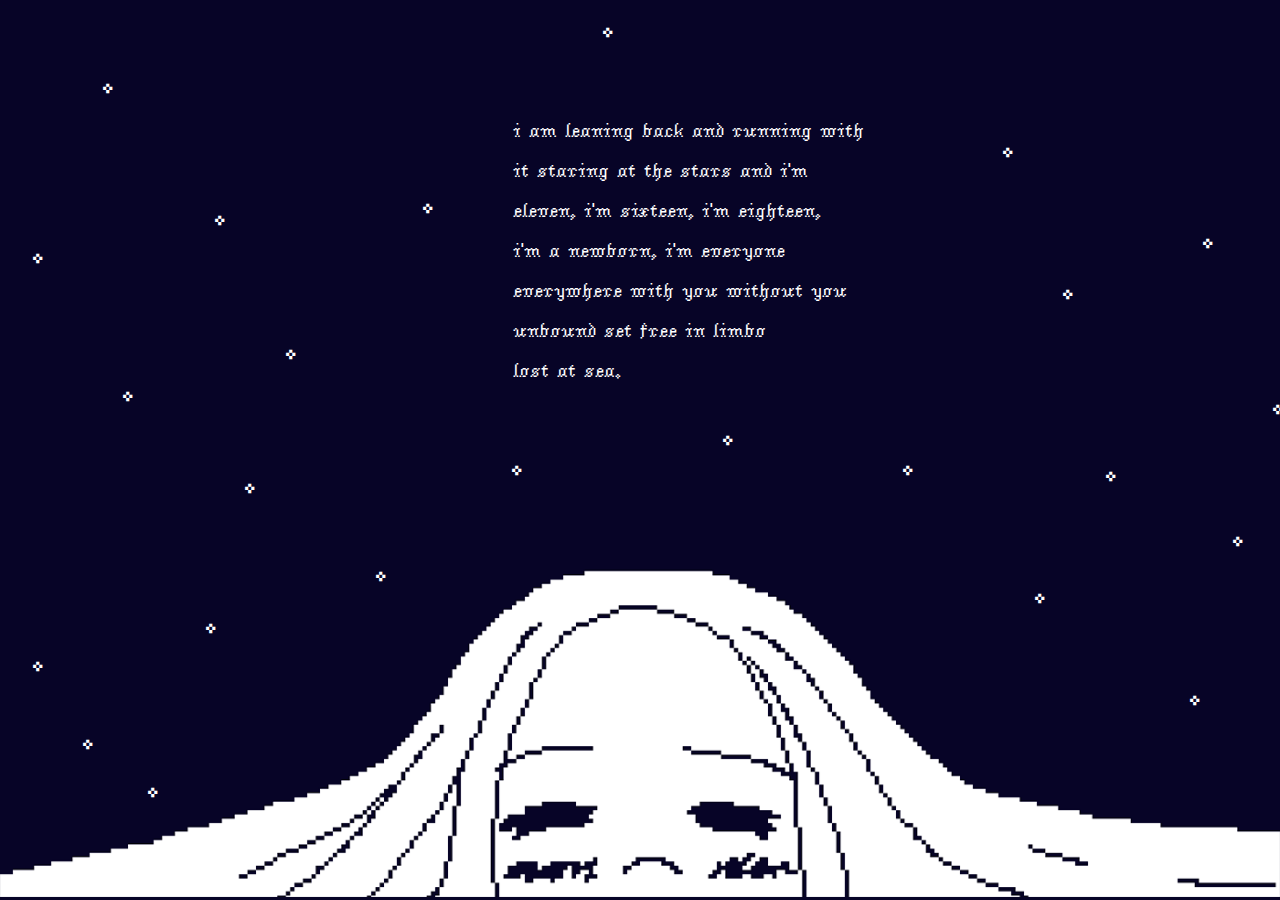
==== lost-at-sea/index.html @ 718769f4 "added lost at sea" ====
<!DOCTYPE html>
<html lang='en'>

<head>

        <link rel="stylesheet" href="style.css">
        <link rel="preconnect" href="https://fonts.googleapis.com">
        <link rel="preconnect" href="https://fonts.gstatic.com" crossorigin>
        <link href="https://fonts.googleapis.com/css2?family=Jacquarda+Bastarda+9&family=Yarndings+12&display=swap"
                rel="stylesheet">
        <meta name="viewport" content="width=device-width, initial-scale=1.0">
        <link rel="icon" type="image/x-icon" href="/favicon.png">

        <title>★⋆*</title>
</head>

<body>

        <div id="container">

               

                <div id="sky-stars" class="unselectable">

                        <!-- <div id="links"><a href="/lost-at-sea/by-bryan-lee-o-malley.jpg">?</a>
                                <a href="https://margauxlim.github.io">*</a></div> -->

                

                        <!-- 1 - your best american girl -->
                        <div id="star"><a href="https://www.youtube.com/watch?v=u_hDHm9MD0I">
                                        .</a></div>

                        <!-- 2 - pool -->
                        <div id="star"><a href="https://www.youtube.com/watch?v=KjJNEqxepeU">
                                        .</a></div>

                        <!-- 3 - me in 20 years -->
                        <div id="star"><a href="https://www.youtube.com/watch?v=nUI2t7iDTM0">
                                        .</a></div>

                        <!-- 4 - shake it out -->
                        <div id="star"><a href="https://www.youtube.com/watch?v=1VhFpBr_Fzo">
                                        .</a></div>

                        <!-- 5 - take care of yourself -->
                        <div id="star"><a href="https://www.youtube.com/watch?v=cVUVXPrPBfI">
                                        .</a></div>

                        <!-- 6 -before the world was big -->
                        <div id="star"><a href="https://www.youtube.com/watch?v=hDprSv9DjxY">
                                        .</a></div>

                        <!-- 7 - anthems for a seventeen year old girl -->
                        <div id="star"><a href="https://www.youtube.com/watch?v=u_hDHm9MD0I">
                                        .</a></div>

                        <!-- 8 - waiting room -->
                        <div id="star"><a href="https://www.youtube.com/watch?v=VUOwg6nhuzA">
                                        .</a></div>

                        <!-- 9 - body -->
                        <div id="star"><a href="https://www.youtube.com/watch?v=5z2zKPW5BxI">
                                        .</a></div>

                        <!-- 10 - landslide -->
                        <div id="star"><a href="https://www.youtube.com/watch?v=tL_-dd_LIgw">
                                        .</a></div>

                        <!-- 11 - seventeen -->
                        <div id="star"><a href="https://www.youtube.com/watch?v=s_ydog6YyUc">
                                        .</a></div>

                        <!-- 12 - love in the time of socialism -->
                        <div id="star"><a href="https://www.youtube.com/watch?v=3cybcpwEKJo">
                                        .</a></div>

                        <!-- 13 - kill her freak out -->
                        <div id="star"><a href="https://www.youtube.com/watch?v=dENo8nmvzN8">
                                        .</a></div>

                        <!-- 24 - 14 forever -->
                        <div id="star"><a href="https://www.youtube.com/watch?v=jqjuCPMMSIw">
                                        .</a></div>


                        <!-- 15 - emily i'm sorry -->
                        <div id="star"><a href="https://www.youtube.com/watch?v=0utmCIxfHgc">
                                        .</a></div>

                        <!-- 16 - this modern love -->
                        <div id="star"><a href="https://www.youtube.com/watch?v=gpyXaICxTuI">
                                        .</a></div>

                        <!-- 17 - still -->
                        <div id="star"><a href="https://www.youtube.com/watch?v=P13rHyOYjKA">
                                        .</a></div>

                        <!-- 18 - shook down -->
                        <div id="star"><a href="https://www.youtube.com/watch?v=IcsJoI10zZs">
                                        .</a></div>

                        <!-- 19 - mellon collie and the infinite sadness -->
                        <div id="star"><a href="https://www.youtube.com/watch?v=VOTQahF5SVE">
                                        .</a></div>

                        <!-- 20 - a lot's gonna change -->
                        <div id="star"><a href="https://www.youtube.com/watch?v=7OrVUk61wHE">
                                        .</a></div>

                        <!-- 21 - calendar girl -->
                        <div id="star"><a href="https://www.youtube.com/watch?v=wYeJ-SaCLPU">
                                        .</a></div>

                        <!-- 22 - ladies and gentlemen we are floating in space -->
                        <div id="star"><a href="https://www.youtube.com/watch?v=-UGbOqadHb0">
                                        .</a></div>

                        <!-- 23 - these days -->
                        <div id="star"><a href="https://www.youtube.com/watch?v=0_z_UEuEMAo">
                                        .</a></div>

                        <!-- 24 - chicago -->
                        <div id="star"><a href="https://www.youtube.com/watch?v=c_-cUdmdWgU">
                                        .</a></div>

                        <!-- 25 - garden song -->
                        <div id="star"><a href="https://www.youtube.com/watch?v=1u8rIx65QgA">
                                        .</a></div>

                        <!-- 26 - the boy who blocked his own shot -->
                        <div id="star"><a href="https://www.youtube.com/watch?v=j0naRFSK2hQ">
                                        .</a></div>

                        <!-- 27 - get me away from here, i'm dying -->
                        <div id="star"><a href="https://www.youtube.com/watch?v=wcKsxHURj24">
                                        .</a></div>

                        <!-- 28 - as much as i can -->
                        <div id="star"><a href="https://www.youtube.com/watch?v=uxjlvHJMElk">
                                        .</a></div>

                </div>

                <div id="panel">

                        <div id="words">

                                <!-- i am leaning back and running with 
    it and staring at the stars and i'm 
    eleven, i'm sixteen, i'm eighteen,
    i'm a newborn, i'm everyone
    everywhere with you without you
    unbound set free in limbo
    lost at sea. -->

                                <p><span id="1">i am leaning back and running with</span></p>
                                <p><span id="1">it</span> <span id="2">staring at the stars and</span> <span
                                                id="3">i'm</span></p>
                                <p><span id="3">eleven,</span> <span id="4">i'm sixteen,</span> <span id="5">i'm
                                                eighteen,</span></p>
                                <p><span id="6">i'm a newborn,</span> <span id="7">i'm everyone</span></p>
                                <p><span id="8">everywhere</span> <span id="9">with you</span> <span id="10">without
                                                you</span></p>
                                <p><span id="11">unbound</span> <span id="12">set free</span> <span id="13">in
                                                limbo</span></p>
                                <p><span id="14">lost at sea.</span></p>
                                <!-- ★⋆*. -->

                        </div>
                        <div id="raleigh">

                                <img src="raleigh.png" style="width: 100%;"></img>
                        </div>

                </div>


        </div>

</body>

</html>
---- lost-at-sea/style.css ----
.jacquarda-bastarda-9-regular {
    font-family: "Jacquarda Bastarda 9", serif;
    font-weight: 400;
    font-style: normal;
}


html,
body {
    font-family: "Jacquarda Bastarda 9";
    color: white;
    background-color: #070427;
    font-size: 20px;
    line-height: 20px;
    height: 100%;
    margin: 0;
    padding: 0;
}

#star {
    font-size: 2rem;
    /* text-shadow: 0 0 1rem #fff,
        0 0 2rem #fff,
        0 0 2rem #fff,
        0 0 2rem #fff; */
    position: relative;
    z-index: 1;
    width: 24px;
    height: 24px;
    line-height: 0;
    align-self: center;
}

#sky-stars {
    position: absolute;
    width: 100%;
    height: 100%;
    overflow: hidden;
}

div#words {
    position: absolute;
    margin-top: 5rem;
    margin-left: 40%;
    margin-right: 30%;
    height: 50%;
}

#container {
    width: 100%;
    height: 100%;
    justify-content: center;
    align-items: center;
    display: flex;
}

#star:nth-of-type(1) {
    left: 600px;
    top: 20px;
}

#star:nth-of-type(2) {
    left: 1300px;
    top: 40px;
}

#star:nth-of-type(3) {
    left: 212px;
    top: 160px;
}

#star:nth-of-type(4) {
    left: 100px;
    top: 4px;
}

#star:nth-of-type(5) {
    left: 420px;
    top: 100px;
}

#star:nth-of-type(6) {
    left: 1000px;
    top: 20px;
}

#star:nth-of-type(7) {
    left: 1200px;
    top: 87px;
}

#star:nth-of-type(8) {
    left: 1390px;
    top: 96px;
}

#star:nth-of-type(9) {
    left: 1060px;
    top: 90px;
}

#star:nth-of-type(10) {
    left: 30px;
    top: 30px;
}

#star:nth-of-type(11) {
    left: 1270px;
    top: 157px;
}

#star:nth-of-type(12) {
    left: 1103px;
    top: 200px;
}

#star:nth-of-type(13) {
    left: 1187px;
    top: 400px;
}

#star:nth-of-type(14) {
    left: 283px;
    top: 30px;
}

#star:nth-of-type(15) {
    left: 509px;
    top: 122px;
}

#star:nth-of-type(16) {
    left: 900px;
    top: 98px;
}

#star:nth-of-type(17) {
    left: 120px;
    top: px;
}

#star:nth-of-type(18) {
    left: 720px;
    top: 20px;
}

#star:nth-of-type(19) {
    left: 80px;
    top: 300px;
}

#star:nth-of-type(20) {
    left: 242px;
    top: 20px;
}

#star:nth-of-type(21) {
    left:1230px;
    top: 49px;
}

#star:nth-of-type(22) {
    left: 1032px;
    top: 82px;
}

#star:nth-of-type(23) {
    left: 1323px;
    top: 224px;
}

#star:nth-of-type(24) {
    left: 373px;
    top: 12px;
}

#star:nth-of-type(25) {
    left: 203px;
    top: 40px;
}

#star:nth-of-type(26) {
    left: 1342px;
    top: 20px;
}

#star:nth-of-type(27) {
    left: 30px;
    top: 30px;
}

#star:nth-of-type(28) {
    left: 145px;
    top: 132px;
}

a {
    text-decoration: none;
    color: white;
}


/* #links {
    left: 0%;
    top: 0;
    align-items: center;
    display: block;
} */


#raleigh {
    width: 100%;
    position: absolute;
    bottom: 0;
    left: 0;
}

#panel {
    display: block;
    width: 100%;
    height: 100%;
    align-items: center;
}

*.unselectable {
    -moz-user-select: none;
    -khtml-user-select: none;
    -webkit-user-select: none;
    -ms-user-select: none;
    user-select: none;
}
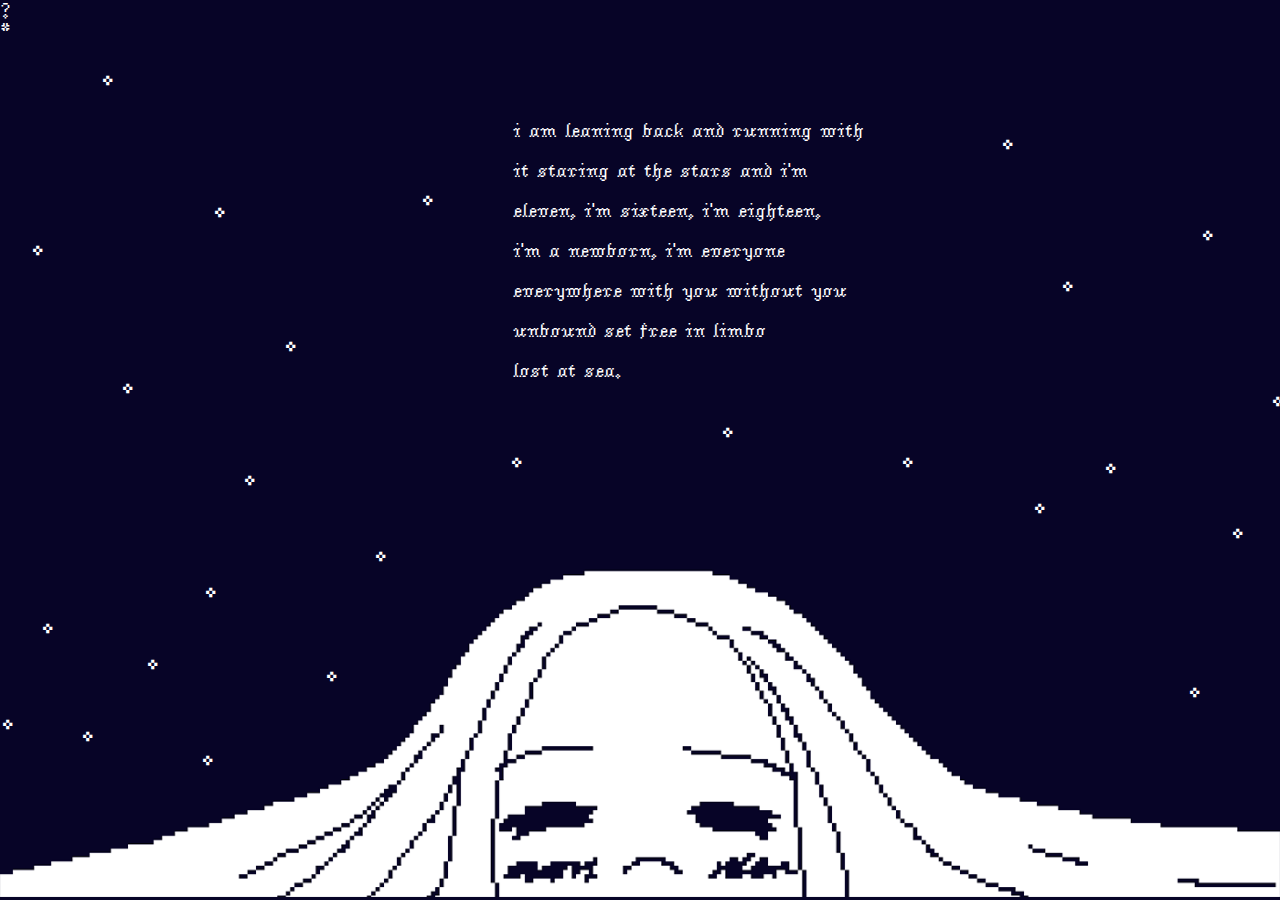
==== commit 01646c97: "added source and home links" ====
--- a/lost-at-sea/index.html
+++ b/lost-at-sea/index.html
@@ -18,14 +18,20 @@
 
         <div id="container">
 
-               
+
 
                 <div id="sky-stars" class="unselectable">
 
-                        <!-- <div id="links"><a href="/lost-at-sea/by-bryan-lee-o-malley.jpg">?</a>
-                                <a href="https://margauxlim.github.io">*</a></div> -->
+                        <!-- """redraw""" of my fav panel from bryan lee o'malley's lost at sea -->
+                        <div id="link"><a href="/lost-at-sea/by-bryan-lee-o-malley.jpg">
+                                        ?</a></div>
 
-                
+                        <!-- (((( afterthoughts )))) -->
+                        <div id="link"><a href="https://margauxlim.github.io">*</a></div>
+
+                        <!-- 1 - your best american girl -->
+                        <div id="star"><a href="https://www.youtube.com/watch?v=u_hDHm9MD0I">
+                                        .</a></div>
 
                         <!-- 1 - your best american girl -->
                         <div id="star"><a href="https://www.youtube.com/watch?v=u_hDHm9MD0I">
--- a/lost-at-sea/style.css
+++ b/lost-at-sea/style.css
@@ -161,7 +161,7 @@
 
 #star:nth-of-type(22) {
     left: 1032px;
-    top: 82px;
+    top: 0px;
 }
 
 #star:nth-of-type(23) {
@@ -171,27 +171,37 @@
 
 #star:nth-of-type(24) {
     left: 373px;
-    top: 12px;
+    top: 0px;
 }
 
 #star:nth-of-type(25) {
     left: 203px;
-    top: 40px;
+    top: 12px;
 }
 
 #star:nth-of-type(26) {
     left: 1342px;
-    top: 20px;
+    top: 0px;
 }
 
 #star:nth-of-type(27) {
-    left: 30px;
-    top: 30px;
+    left: 40px;
+    top: 0px;
 }
 
 #star:nth-of-type(28) {
     left: 145px;
-    top: 132px;
+    top: 12px;
+}
+
+#star:nth-of-type(29) {
+    left: 324px;
+    top: 0px;
+}
+
+#star:nth-of-type(30) {
+    left: 200px;
+    top: 60px;
 }
 
 a {
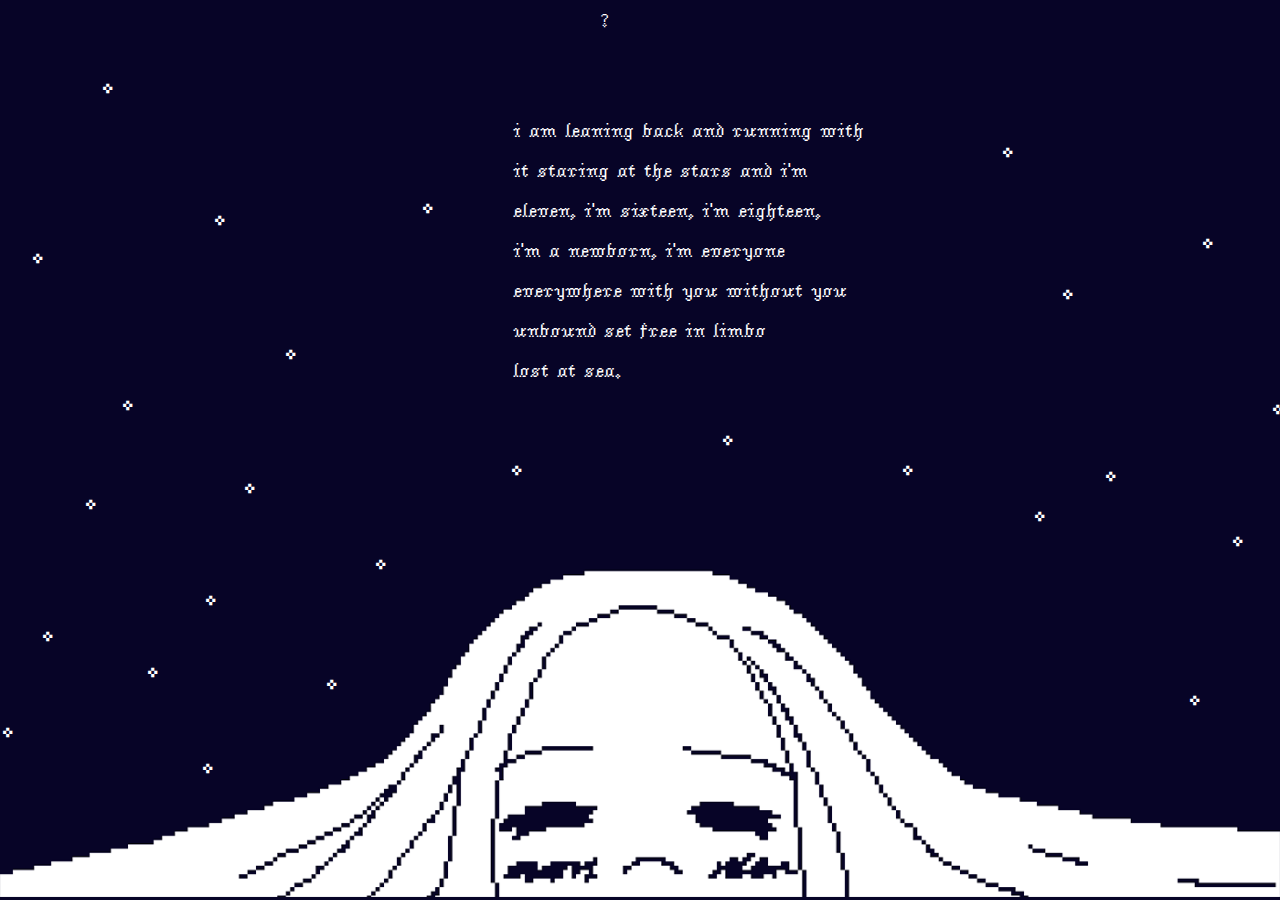
==== commit 6c760dd5: "added about" ====
--- a/lost-at-sea/index.html
+++ b/lost-at-sea/index.html
@@ -23,11 +23,11 @@
                 <div id="sky-stars" class="unselectable">
 
                         <!-- """redraw""" of my fav panel from bryan lee o'malley's lost at sea -->
-                        <div id="link"><a href="/lost-at-sea/by-bryan-lee-o-malley.jpg">
+                        <div id="star"><a href="/lost-at-sea/about.html">
                                         ?</a></div>
 
                         <!-- (((( afterthoughts )))) -->
-                        <div id="link"><a href="https://margauxlim.github.io">*</a></div>
+                        <div id="star"><a href="https://margauxlim.github.io">*</a></div>
 
                         <!-- 1 - your best american girl -->
                         <div id="star"><a href="https://www.youtube.com/watch?v=u_hDHm9MD0I">
--- a/lost-at-sea/style.css
+++ b/lost-at-sea/style.css
@@ -57,11 +57,13 @@
 #star:nth-of-type(1) {
     left: 600px;
     top: 20px;
+    font-size: smaller;
 }
 
 #star:nth-of-type(2) {
     left: 1300px;
     top: 40px;
+    font-size: larger;
 }
 
 #star:nth-of-type(3) {
@@ -136,7 +138,7 @@
 
 #star:nth-of-type(17) {
     left: 120px;
-    top: px;
+    top: 9px;
 }
 
 #star:nth-of-type(18) {
@@ -145,8 +147,8 @@
 }
 
 #star:nth-of-type(19) {
-    left: 80px;
-    top: 300px;
+    left: 83px;
+    top: 60px;
 }
 
 #star:nth-of-type(20) {
@@ -155,7 +157,7 @@
 }
 
 #star:nth-of-type(21) {
-    left:1230px;
+    left: 1230px;
     top: 49px;
 }
 
@@ -232,10 +234,40 @@
     align-items: center;
 }
 
-*.unselectable {
+*.unselectable, img {
     -moz-user-select: none;
     -khtml-user-select: none;
     -webkit-user-select: none;
     -ms-user-select: none;
     user-select: none;
 }
+
+.comic {
+   /* position:relative; */
+   max-width: 100%;
+   max-height: 600px;
+   margin-top: 1rem;
+   margin-bottom: 1rem;
+   align-self: center;
+   display: table-cell;
+}
+
+figure {
+   margin-top: 2rem;
+}
+
+figure img {
+    /* position:absolute; */
+    top:0;
+    left:0;
+    right:0;
+    bottom:0;
+    margin:auto;
+}
+
+figcaption {
+    font-size: 0.8rem;
+    max-width: 420px;
+    width: 100%;
+    margin: auto;
+}